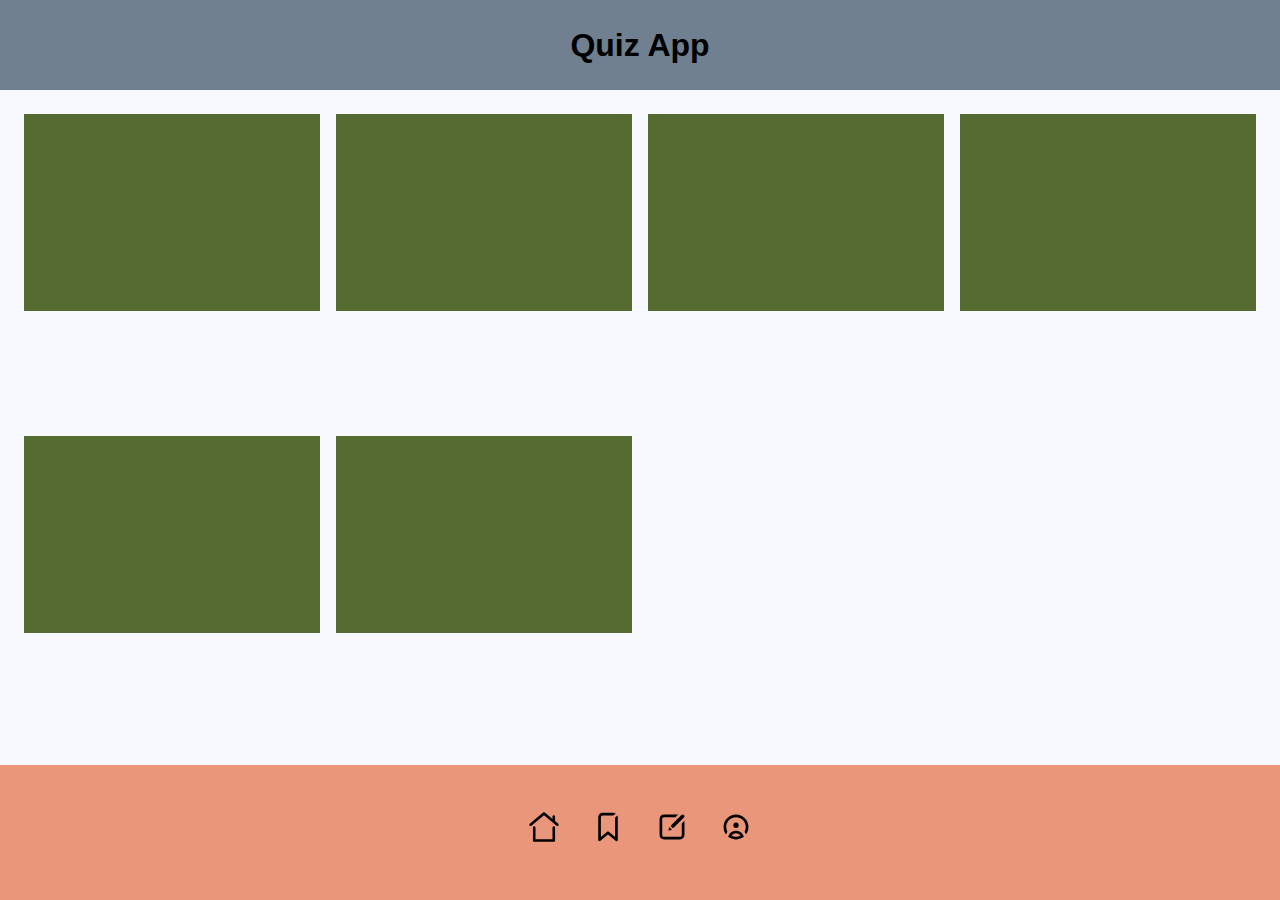
==== inc/bookmark.html @ 33c1600a "Added quiz" ====
<!DOCTYPE html>
<html lang="en">
  <head>
    <meta charset="UTF-8" />
    <meta name="viewport" content="width=device-width, initial-scale=1.0" />
    <title>Quiz App</title>
    <link rel="stylesheet" href="../styles/index.css" />
  </head>
  <body>
    <header class="top">
      <h1>Quiz App</h1>
    </header>
    <main class="content">
      <div class="content__card"></div>
      <div class="content__card"></div>
      <div class="content__card"></div>
      <div class="content__card"></div>
      <div class="content__card"></div>
      <div class="content__card"></div>
    </main>

    <footer class="bottom">
      <ul class="bottom__nav">
        <li class="bottom__nav__item">
         <a href="../index.html"> <img src="../img/noun_Home_3987573.svg" alt="Icon"> </a>
        </li>
        <li class="bottom__nav__item">
         <a href="#"> <img src="../img/noun_bookmark_1382441.svg" alt="Icon"> </a>
        </li>
        <li class="bottom__nav__item">
         <a href="create.html"> <img src="../img/noun_create_432101.svg" alt="Icon"> </a>
        </li>
        <li class="bottom__nav__item">
         <a href="profile.html"> <img src="../img/noun_profile_3460429.svg" alt="Icon"> </a>
        </li>
        
      </ul>
    </footer>
  </body>
</html>
---- styles/index.css ----
@import '_base.css';
@import '_profile.css';

body {
    display: flex;
    flex-direction: column;
    justify-content: space-between;
    min-height: 100vh;
    gap: var--(--mobile-pad);
}


.top {
    background: slategray; 
    height: 10vh; 
    display: flex; 
    justify-content: center;
    align-items: center;
}

.content 
{
    background: ghostwhite;
    height:75vh; 
    padding: var(--mobile-pad);
    overflow-y: scroll;
    display: grid; 

    grid-template-columns: repeat(auto-fit, minmax(280px, 1fr));
    gap: 1em;
}


.content__card {
    aspect-ratio:  3 / 2;
    width: 100%;
    max-width: 400px;  
    background: darkolivegreen; 
}

.bottom 
{
    height: 15vh; 
    background: darksalmon;
    padding: var(--mobile-pad);
}

.bottom__nav 
{
    display: flex; 
    justify-content: space-between;
    align-items: center;
    height: 100%; 
    list-style: none;

}

.bottom__nav__item img 
{
    height: 40px; 
    width: 40px; 
}

.bottom__nav__item:hover img
{
    opacity: .5;
}


.btn {
    all: unset; 
    background: greenyellow;
    font-size: 1.5rem; 
    padding: .5em var(--mobile-pad);
    color: ghostwhite;
}

.btn:hover,
.btn:focus {
    
    opacity: .8;
}



.btn--logout 
{
    background: crimson;
}


@media screen and (min-width: 321px) 
{
    .bottom__nav {
    justify-content: center;
    align-items: center;
    gap: var(--mobile-pad);
    }
}
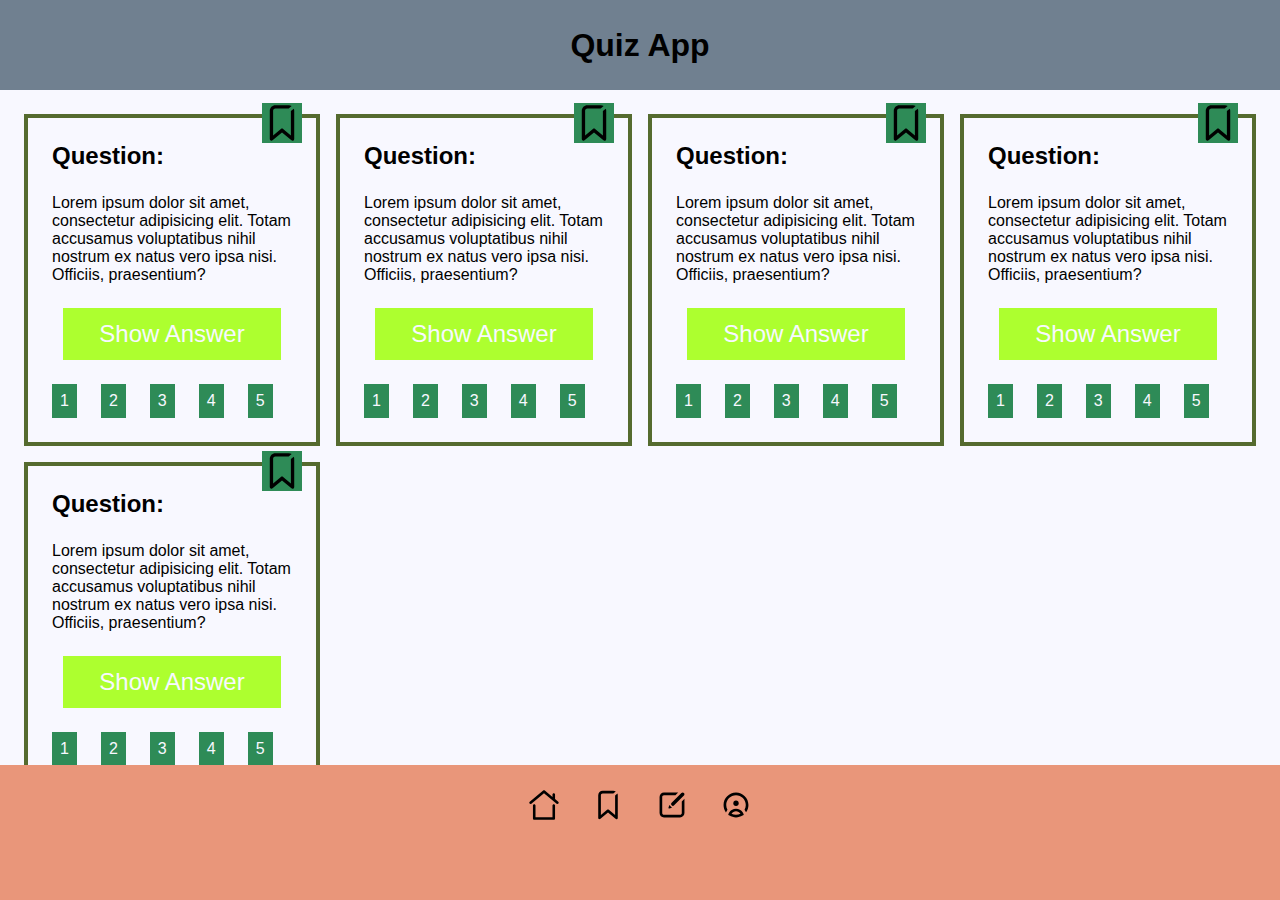
==== commit 9c300371: "Refined the layout, added subpages" ====
--- a/inc/bookmark.html
+++ b/inc/bookmark.html
@@ -11,29 +11,130 @@
       <h1>Quiz App</h1>
     </header>
     <main class="content">
-      <div class="content__card"></div>
-      <div class="content__card"></div>
-      <div class="content__card"></div>
-      <div class="content__card"></div>
-      <div class="content__card"></div>
-      <div class="content__card"></div>
+      <div class="content__card">
+        <h2>Question:</h2>
+        <p class="content__card__question">
+          Lorem ipsum dolor sit amet, consectetur adipisicing elit. Totam
+          accusamus voluptatibus nihil nostrum ex natus vero ipsa nisi.
+          Officiis, praesentium?
+        </p>
+        <button class="content__card__btn btn">Show Answer</button>
+        <p class="content__card__answer">
+          Lorem ipsum dolor sit amet consectetur adipisicing elit. Nostrum
+          blanditiis molestias nulla amet quod adipisci.
+        </p>
+        <ul class="content__card__tags">
+          <li class="content__card__tags__items">1</li>
+          <li class="content__card__tags__items">2</li>
+          <li class="content__card__tags__items">3</li>
+          <li class="content__card__tags__items">4</li>
+          <li class="content__card__tags__items">5</li>
+        </ul>
+      </div>
+      <div class="content__card">
+        <h2>Question:</h2>
+        <p class="content__card__question">
+          Lorem ipsum dolor sit amet, consectetur adipisicing elit. Totam
+          accusamus voluptatibus nihil nostrum ex natus vero ipsa nisi.
+          Officiis, praesentium?
+        </p>
+        <button class="content__card__btn btn">Show Answer</button>
+        <p class="content__card__answer">
+          Lorem ipsum dolor sit amet consectetur adipisicing elit. Nostrum
+          blanditiis molestias nulla amet quod adipisci.
+        </p>
+        <ul class="content__card__tags">
+          <li class="content__card__tags__items">1</li>
+          <li class="content__card__tags__items">2</li>
+          <li class="content__card__tags__items">3</li>
+          <li class="content__card__tags__items">4</li>
+          <li class="content__card__tags__items">5</li>
+        </ul>
+      </div>
+      <div class="content__card">
+        <h2>Question:</h2>
+        <p class="content__card__question">
+          Lorem ipsum dolor sit amet, consectetur adipisicing elit. Totam
+          accusamus voluptatibus nihil nostrum ex natus vero ipsa nisi.
+          Officiis, praesentium?
+        </p>
+        <button class="content__card__btn btn">Show Answer</button>
+        <p class="content__card__answer">
+          Lorem ipsum dolor sit amet consectetur adipisicing elit. Nostrum
+          blanditiis molestias nulla amet quod adipisci.
+        </p>
+        <ul class="content__card__tags">
+          <li class="content__card__tags__items">1</li>
+          <li class="content__card__tags__items">2</li>
+          <li class="content__card__tags__items">3</li>
+          <li class="content__card__tags__items">4</li>
+          <li class="content__card__tags__items">5</li>
+        </ul>
+      </div>
+      <div class="content__card">
+        <h2>Question:</h2>
+        <p class="content__card__question">
+          Lorem ipsum dolor sit amet, consectetur adipisicing elit. Totam
+          accusamus voluptatibus nihil nostrum ex natus vero ipsa nisi.
+          Officiis, praesentium?
+        </p>
+        <button class="content__card__btn btn">Show Answer</button>
+        <p class="content__card__answer">
+          Lorem ipsum dolor sit amet consectetur adipisicing elit. Nostrum
+          blanditiis molestias nulla amet quod adipisci.
+        </p>
+        <ul class="content__card__tags">
+          <li class="content__card__tags__items">1</li>
+          <li class="content__card__tags__items">2</li>
+          <li class="content__card__tags__items">3</li>
+          <li class="content__card__tags__items">4</li>
+          <li class="content__card__tags__items">5</li>
+        </ul>
+      </div>
+      <div class="content__card">
+        <h2>Question:</h2>
+        <p class="content__card__question">
+          Lorem ipsum dolor sit amet, consectetur adipisicing elit. Totam
+          accusamus voluptatibus nihil nostrum ex natus vero ipsa nisi.
+          Officiis, praesentium?
+        </p>
+        <button class="content__card__btn btn">Show Answer</button>
+        <p class="content__card__answer">
+          Lorem ipsum dolor sit amet consectetur adipisicing elit. Nostrum
+          blanditiis molestias nulla amet quod adipisci.
+        </p>
+        <ul class="content__card__tags">
+          <li class="content__card__tags__items">1</li>
+          <li class="content__card__tags__items">2</li>
+          <li class="content__card__tags__items">3</li>
+          <li class="content__card__tags__items">4</li>
+          <li class="content__card__tags__items">5</li>
+        </ul>
+      </div>
     </main>
 
     <footer class="bottom">
       <ul class="bottom__nav">
         <li class="bottom__nav__item">
-         <a href="../index.html"> <img src="../img/noun_Home_3987573.svg" alt="Icon"> </a>
+          <a href="../index.html">
+            <img src="../img/noun_Home_3987573.svg" alt="Icon" />
+          </a>
         </li>
         <li class="bottom__nav__item">
-         <a href="#"> <img src="../img/noun_bookmark_1382441.svg" alt="Icon"> </a>
+          <a href="#">
+            <img src="../img/noun_bookmark_1382441.svg" alt="Icon" />
+          </a>
         </li>
         <li class="bottom__nav__item">
-         <a href="create.html"> <img src="../img/noun_create_432101.svg" alt="Icon"> </a>
+          <a href="create.html">
+            <img src="../img/noun_create_432101.svg" alt="Icon" />
+          </a>
         </li>
         <li class="bottom__nav__item">
-         <a href="profile.html"> <img src="../img/noun_profile_3460429.svg" alt="Icon"> </a>
+          <a href="profile.html">
+            <img src="../img/noun_profile_3460429.svg" alt="Icon" />
+          </a>
         </li>
-        
       </ul>
     </footer>
   </body>
--- a/styles/index.css
+++ b/styles/index.css
@@ -1,99 +1,137 @@
-@import '_base.css';
-@import '_profile.css';
-
+@import "_base.css";
+@import "_profile.css";
 body {
-    display: flex;
-    flex-direction: column;
-    justify-content: space-between;
-    min-height: 100vh;
-    gap: var--(--mobile-pad);
+  display: flex;
+  flex-direction: column;
+  justify-content: space-between;
+  min-height: 100vh;
+  max-height: 100vh;
+  gap: var--(--mobile-pad);
+}
+.top {
+  display: flex;
+  align-items: center;
+  justify-content: center;
+  background: var(--first-c);
+  min-height: 10vh;
+}
+.content {
+  display: grid;
+  grid-template-columns: repeat(auto-fit, minmax(280px, 1fr));
+  justify-items: center;
+  background: var(--white-c);
+  padding: var(--mobile-pad);
+  width: 100%;
+  overflow-y: scroll;
+  gap: 1em;
+  min-height: 75vh;
+}
+.content__card {
+  display: flex;
+  position: relative;
+  flex-direction: column;
+  border: 4px var(--third-c) solid;
+  padding: var(--mobile-pad);
+  width: 100%;
+  aspect-ratio: 3 / 2;
+  gap: var(--mobile-pad);
+}
+.content__card::before {
+  position: absolute;
+  top: -15px;
+  right: 5%;
+  transition: background 0.4s ease-in-out;
+  background-color: var(--fourth-c);
+  background-image: url("../img/noun_bookmark_1382441.svg");
+  background-position: top;
+  background-repeat: no-repeat;
+  background-size: cover;
+  cursor: pointer;
+  padding: 20px;
+  width: 40px;
+  height: 40px;
+  content: "";
+}
+/* Tinkering to fix aesthetic*/
+.content__card:last-of-type::after {
+  position: absolute;
+  bottom: calc(var(--mobile-pad) * -1);
+  background: transparent;
+  width: 1px;
+  height: var(--mobile-pad);
+  content: "";
+}
+.content__card__tags {
+  display: flex;
+  flex-wrap: wrap;
+  list-style: none;
+  gap: var(--mobile-pad);
+}
+.content__card__tags__items {
+  background: var(--fourth-c);
+  padding: 0.5em;
+  color: var(--white-c);
+}
+.bottom {
+  background: var(--second-c);
+  padding: var(--mobile-pad);
+  min-height: 15vh;
+}
+.bottom__nav {
+  display: flex;
+  align-items: center;
+  justify-content: space-between;
+  height: 100%;
+  list-style: none;
+}
+.bottom__nav__item img {
+  width: 40px;
+  height: 40px;
+}
+.bottom__nav__item:hover img {
+  opacity: 0.5;
 }
 
-
-.top {
-    background: slategray; 
-    height: 10vh; 
-    display: flex; 
-    justify-content: center;
-    align-items: center;
-}
-
-.content 
-{
-    background: ghostwhite;
-    height:75vh; 
-    padding: var(--mobile-pad);
-    overflow-y: scroll;
-    display: grid; 
-
-    grid-template-columns: repeat(auto-fit, minmax(280px, 1fr));
-    gap: 1em;
-}
-
-
-.content__card {
-    aspect-ratio:  3 / 2;
-    width: 100%;
-    max-width: 400px;  
-    background: darkolivegreen; 
-}
-
-.bottom 
-{
-    height: 15vh; 
-    background: darksalmon;
-    padding: var(--mobile-pad);
-}
-
-.bottom__nav 
-{
-    display: flex; 
-    justify-content: space-between;
-    align-items: center;
-    height: 100%; 
-    list-style: none;
-
-}
-
-.bottom__nav__item img 
-{
-    height: 40px; 
-    width: 40px; 
-}
-
-.bottom__nav__item:hover img
-{
-    opacity: .5;
-}
-
-
 .btn {
-    all: unset; 
-    background: greenyellow;
-    font-size: 1.5rem; 
-    padding: .5em var(--mobile-pad);
-    color: ghostwhite;
+  all: unset;
+  margin: 0 auto;
+  background: greenyellow;
+  cursor: pointer;
+  padding: 0.5em var(--mobile-pad);
+  width: auto;
+  color: var(--white-c);
+  font-size: 1.5rem;
 }
 
 .btn:hover,
 .btn:focus {
-    
-    opacity: .8;
+  opacity: 0.8;
 }
 
-
-
-.btn--logout 
-{
-    background: crimson;
+.content__card__btn:active {
+  background: var(--third-c);
 }
 
+.content__card__btn + .content__card__answer {
+  display: none;
+  opacity: 0;
+  transition: opacity 0.4s ease-in-out;
+}
+.content__card__btn:active + .content__card__answer {
+  display: block;
+  opacity: 1;
 
-@media screen and (min-width: 321px) 
-{
-    .bottom__nav {
+  transition: opacity 0.4s ease-in-out;
+  color: var(--third-c);
+}
+.btn--logout {
+  background: crimson;
+}
+
+@media screen and (min-width: 321px) {
+  .bottom__nav {
+    align-items: center;
     justify-content: center;
-    align-items: center;
     gap: var(--mobile-pad);
-    }
+  }
 }
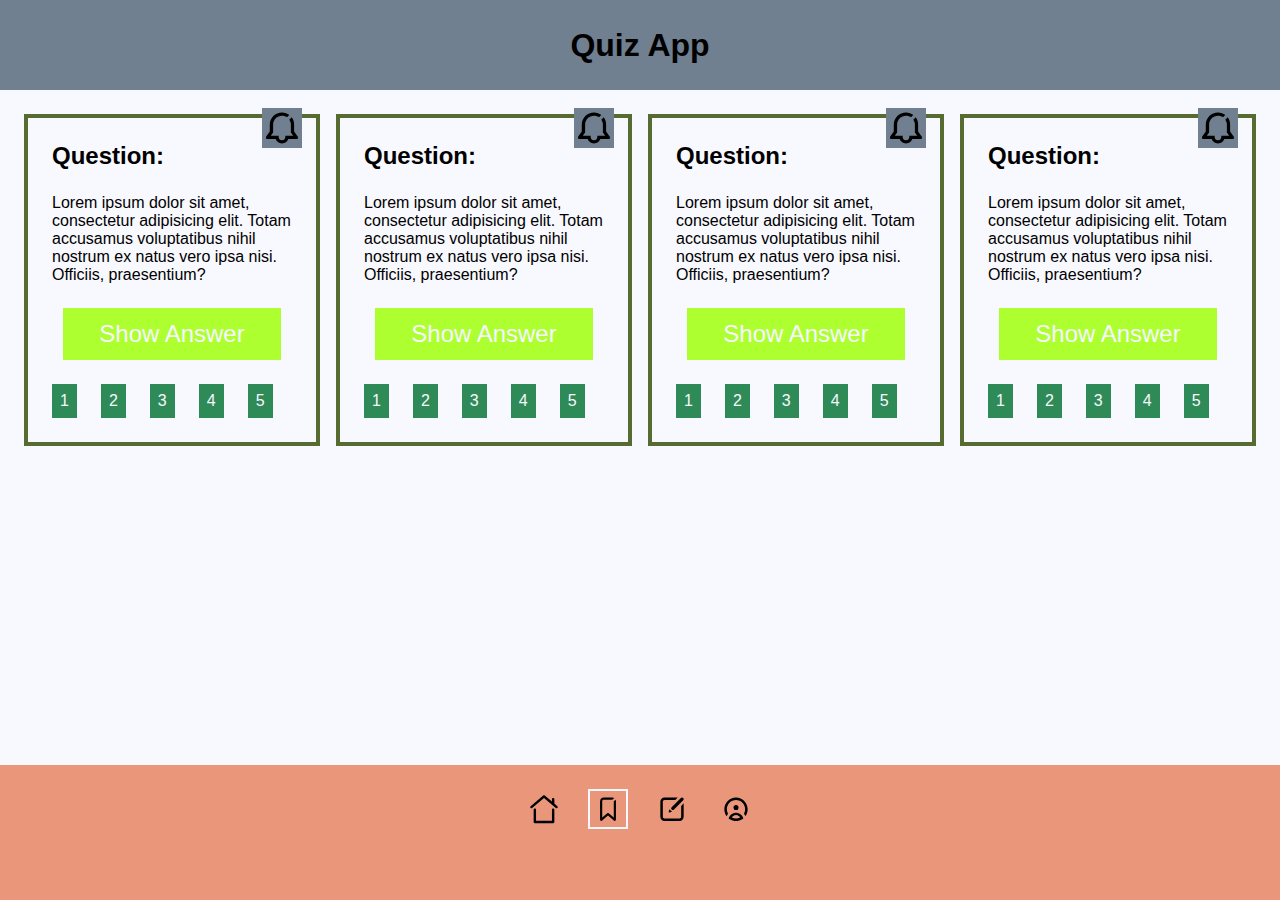
==== commit 8010d059: "clean BEM" ====
--- a/inc/bookmark.html
+++ b/inc/bookmark.html
@@ -11,126 +11,109 @@
       <h1>Quiz App</h1>
     </header>
     <main class="content">
-      <div class="content__card">
+      <div class="content-card content-card--toggle">
         <h2>Question:</h2>
-        <p class="content__card__question">
+        <p class="content-card__question">
           Lorem ipsum dolor sit amet, consectetur adipisicing elit. Totam
           accusamus voluptatibus nihil nostrum ex natus vero ipsa nisi.
           Officiis, praesentium?
         </p>
-        <button class="content__card__btn btn">Show Answer</button>
-        <p class="content__card__answer">
+        <button class="content-card__btn btn">Show Answer</button>
+        <p class="content-card__answer">
           Lorem ipsum dolor sit amet consectetur adipisicing elit. Nostrum
           blanditiis molestias nulla amet quod adipisci.
         </p>
-        <ul class="content__card__tags">
-          <li class="content__card__tags__items">1</li>
-          <li class="content__card__tags__items">2</li>
-          <li class="content__card__tags__items">3</li>
-          <li class="content__card__tags__items">4</li>
-          <li class="content__card__tags__items">5</li>
+        <ul class="content-card__tags">
+          <li class="content-card__items">1</li>
+          <li class="content-card__items">2</li>
+          <li class="content-card__items">3</li>
+          <li class="content-card__items">4</li>
+          <li class="content-card__items">5</li>
         </ul>
       </div>
-      <div class="content__card">
+
+      <div class="content-card content-card--toggle">
         <h2>Question:</h2>
-        <p class="content__card__question">
+        <p class="content-card__question">
           Lorem ipsum dolor sit amet, consectetur adipisicing elit. Totam
           accusamus voluptatibus nihil nostrum ex natus vero ipsa nisi.
           Officiis, praesentium?
         </p>
-        <button class="content__card__btn btn">Show Answer</button>
-        <p class="content__card__answer">
+        <button class="content-card__btn btn">Show Answer</button>
+        <p class="content-card__answer">
           Lorem ipsum dolor sit amet consectetur adipisicing elit. Nostrum
           blanditiis molestias nulla amet quod adipisci.
         </p>
-        <ul class="content__card__tags">
-          <li class="content__card__tags__items">1</li>
-          <li class="content__card__tags__items">2</li>
-          <li class="content__card__tags__items">3</li>
-          <li class="content__card__tags__items">4</li>
-          <li class="content__card__tags__items">5</li>
+        <ul class="content-card__tags">
+          <li class="content-card__items">1</li>
+          <li class="content-card__items">2</li>
+          <li class="content-card__items">3</li>
+          <li class="content-card__items">4</li>
+          <li class="content-card__items">5</li>
         </ul>
       </div>
-      <div class="content__card">
+
+      <div class="content-card content-card--toggle">
         <h2>Question:</h2>
-        <p class="content__card__question">
+        <p class="content-card__question">
           Lorem ipsum dolor sit amet, consectetur adipisicing elit. Totam
           accusamus voluptatibus nihil nostrum ex natus vero ipsa nisi.
           Officiis, praesentium?
         </p>
-        <button class="content__card__btn btn">Show Answer</button>
-        <p class="content__card__answer">
+        <button class="content-card__btn btn">Show Answer</button>
+        <p class="content-card__answer">
           Lorem ipsum dolor sit amet consectetur adipisicing elit. Nostrum
           blanditiis molestias nulla amet quod adipisci.
         </p>
-        <ul class="content__card__tags">
-          <li class="content__card__tags__items">1</li>
-          <li class="content__card__tags__items">2</li>
-          <li class="content__card__tags__items">3</li>
-          <li class="content__card__tags__items">4</li>
-          <li class="content__card__tags__items">5</li>
+        <ul class="content-card__tags">
+          <li class="content-card__items">1</li>
+          <li class="content-card__items">2</li>
+          <li class="content-card__items">3</li>
+          <li class="content-card__items">4</li>
+          <li class="content-card__items">5</li>
         </ul>
       </div>
-      <div class="content__card">
+
+      <div class="content-card content-card--toggle">
         <h2>Question:</h2>
-        <p class="content__card__question">
+        <p class="content-card__question">
           Lorem ipsum dolor sit amet, consectetur adipisicing elit. Totam
           accusamus voluptatibus nihil nostrum ex natus vero ipsa nisi.
           Officiis, praesentium?
         </p>
-        <button class="content__card__btn btn">Show Answer</button>
-        <p class="content__card__answer">
+        <button class="content-card__btn btn">Show Answer</button>
+        <p class="content-card__answer">
           Lorem ipsum dolor sit amet consectetur adipisicing elit. Nostrum
           blanditiis molestias nulla amet quod adipisci.
         </p>
-        <ul class="content__card__tags">
-          <li class="content__card__tags__items">1</li>
-          <li class="content__card__tags__items">2</li>
-          <li class="content__card__tags__items">3</li>
-          <li class="content__card__tags__items">4</li>
-          <li class="content__card__tags__items">5</li>
-        </ul>
-      </div>
-      <div class="content__card">
-        <h2>Question:</h2>
-        <p class="content__card__question">
-          Lorem ipsum dolor sit amet, consectetur adipisicing elit. Totam
-          accusamus voluptatibus nihil nostrum ex natus vero ipsa nisi.
-          Officiis, praesentium?
-        </p>
-        <button class="content__card__btn btn">Show Answer</button>
-        <p class="content__card__answer">
-          Lorem ipsum dolor sit amet consectetur adipisicing elit. Nostrum
-          blanditiis molestias nulla amet quod adipisci.
-        </p>
-        <ul class="content__card__tags">
-          <li class="content__card__tags__items">1</li>
-          <li class="content__card__tags__items">2</li>
-          <li class="content__card__tags__items">3</li>
-          <li class="content__card__tags__items">4</li>
-          <li class="content__card__tags__items">5</li>
+        <ul class="content-card__tags">
+          <li class="content-card__items">1</li>
+          <li class="content-card__items">2</li>
+          <li class="content-card__items">3</li>
+          <li class="content-card__items">4</li>
+          <li class="content-card__items">5</li>
         </ul>
       </div>
     </main>
 
     <footer class="bottom">
-      <ul class="bottom__nav">
-        <li class="bottom__nav__item">
+      <ul class="bottom-nav">
+        <li class="bottom-nav__item">
           <a href="../index.html">
             <img src="../img/noun_Home_3987573.svg" alt="Icon" />
           </a>
         </li>
-        <li class="bottom__nav__item">
+        <li class="bottom-nav__item bottom-nav__item--active">
           <a href="#">
             <img src="../img/noun_bookmark_1382441.svg" alt="Icon" />
           </a>
         </li>
-        <li class="bottom__nav__item">
+        <li class="bottom-nav__item">
           <a href="create.html">
             <img src="../img/noun_create_432101.svg" alt="Icon" />
           </a>
         </li>
-        <li class="bottom__nav__item">
+        <li class="bottom-nav__item">
           <a href="profile.html">
             <img src="../img/noun_profile_3460429.svg" alt="Icon" />
           </a>
--- a/styles/index.css
+++ b/styles/index.css
@@ -22,11 +22,11 @@
   background: var(--white-c);
   padding: var(--mobile-pad);
   width: 100%;
+  min-height: 75vh;
   overflow-y: scroll;
   gap: 1em;
-  min-height: 75vh;
 }
-.content__card {
+.content-card {
   display: flex;
   position: relative;
   flex-direction: column;
@@ -36,12 +36,12 @@
   aspect-ratio: 3 / 2;
   gap: var(--mobile-pad);
 }
-.content__card::before {
+.content-card::before {
   position: absolute;
-  top: -15px;
+  top: -10px;
   right: 5%;
   transition: background 0.4s ease-in-out;
-  background-color: var(--fourth-c);
+  background-color: var(--third-c);
   background-image: url("../img/noun_bookmark_1382441.svg");
   background-position: top;
   background-repeat: no-repeat;
@@ -52,8 +52,14 @@
   height: 40px;
   content: "";
 }
-/* Tinkering to fix aesthetic*/
-.content__card:last-of-type::after {
+
+.content-card--toggle::before {
+  background-color: var(--first-c);
+  background-image: url("../img/noun_notification_432146.svg");
+}
+
+/* Tinkering strictly aesthetic*/
+.content-card:last-of-type::after {
   position: absolute;
   bottom: calc(var(--mobile-pad) * -1);
   background: transparent;
@@ -61,13 +67,13 @@
   height: var(--mobile-pad);
   content: "";
 }
-.content__card__tags {
+.content-card__tags {
   display: flex;
   flex-wrap: wrap;
   list-style: none;
   gap: var(--mobile-pad);
 }
-.content__card__tags__items {
+.content-card__items {
   background: var(--fourth-c);
   padding: 0.5em;
   color: var(--white-c);
@@ -77,59 +83,63 @@
   padding: var(--mobile-pad);
   min-height: 15vh;
 }
-.bottom__nav {
+.bottom-nav {
   display: flex;
   align-items: center;
   justify-content: space-between;
   height: 100%;
   list-style: none;
 }
-.bottom__nav__item img {
+.bottom-nav__item {
   width: 40px;
   height: 40px;
+  padding: 5px;
 }
-.bottom__nav__item:hover img {
+.bottom-nav__item img {
+  object-fit: cover;
+  object-position: center;
+}
+.bottom-nav__item:hover img {
   opacity: 0.5;
 }
 
+.bottom-nav__item--active {
+  border: 2px double var(--white-c);
+}
 .btn {
   all: unset;
   margin: 0 auto;
-  background: greenyellow;
+  background: var(--affirmative);
   cursor: pointer;
   padding: 0.5em var(--mobile-pad);
   width: auto;
   color: var(--white-c);
   font-size: 1.5rem;
 }
-
 .btn:hover,
 .btn:focus {
   opacity: 0.8;
 }
-
-.content__card__btn:active {
+.content-card__btn:active {
   background: var(--third-c);
 }
-
-.content__card__btn + .content__card__answer {
+.content-card__btn + .content-card__answer {
   display: none;
+  transition: opacity 0.4s ease-in-out;
   opacity: 0;
+}
+.content-card__btn:active + .content-card__answer {
+  display: block;
   transition: opacity 0.4s ease-in-out;
-}
-.content__card__btn:active + .content__card__answer {
-  display: block;
   opacity: 1;
-
-  transition: opacity 0.4s ease-in-out;
   color: var(--third-c);
 }
 .btn--logout {
-  background: crimson;
+  background: var(--negative);
 }
 
 @media screen and (min-width: 321px) {
-  .bottom__nav {
+  .bottom-nav {
     align-items: center;
     justify-content: center;
     gap: var(--mobile-pad);
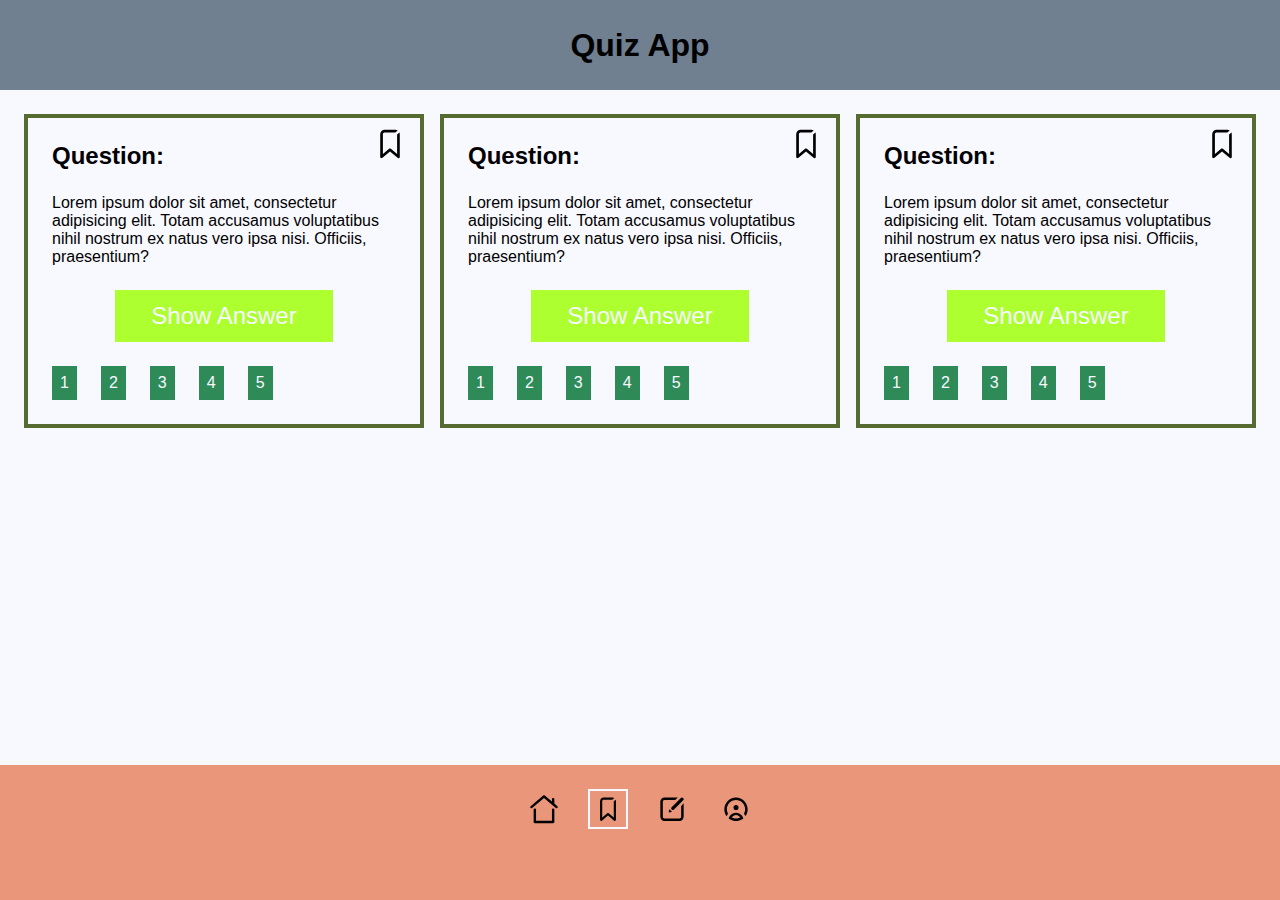
==== commit a729bcf7: "Add JavaScript, Add Input Fields" ====
--- a/inc/bookmark.html
+++ b/inc/bookmark.html
@@ -11,15 +11,104 @@
       <h1>Quiz App</h1>
     </header>
     <main class="content">
-      <div class="content-card content-card--toggle">
+      <div class="content-card">
         <h2>Question:</h2>
         <p class="content-card__question">
           Lorem ipsum dolor sit amet, consectetur adipisicing elit. Totam
           accusamus voluptatibus nihil nostrum ex natus vero ipsa nisi.
           Officiis, praesentium?
         </p>
+        <svg
+          xmlns="http://www.w3.org/2000/svg"
+          xmlns:xlink="http://www.w3.org/1999/xlink"
+          version="1.1"
+          x="0px"
+          y="0px"
+          viewBox="0 0 36 45"
+          xml:space="preserve"
+          class="bookmark"
+        >
+          <style type="text/css">
+            .st0 {
+              opacity: 0.34;
+            }
+            .st1 {
+              opacity: 0.25;
+            }
+            .st2 {
+              opacity: 0.3;
+            }
+            .st3 {
+              fill: none;
+              stroke: #000000;
+              stroke-width: 4;
+              stroke-linecap: round;
+              stroke-miterlimit: 10;
+            }
+            .st4 {
+              fill: none;
+              stroke: #000000;
+              stroke-width: 3;
+              stroke-linecap: round;
+              stroke-miterlimit: 10;
+            }
+            .st5 {
+              opacity: 0.19;
+            }
+            .st6 {
+              opacity: 0.32;
+            }
+            .st7 {
+              fill: none;
+              stroke: #000000;
+              stroke-width: 3;
+              stroke-linecap: round;
+              stroke-linejoin: round;
+              stroke-miterlimit: 10;
+            }
+            .st8 {
+              display: none;
+              opacity: 0.4;
+            }
+            .st9 {
+              display: inline;
+            }
+            .st10 {
+              display: none;
+              opacity: 0.4;
+              fill: none;
+              stroke: #000000;
+              stroke-width: 3;
+              stroke-miterlimit: 10;
+            }
+          </style>
+          <path
+            d="M28.6,5.1C28.9,5.7,29,6.3,29,7v25.5c0,0.6-0.3,1.1-0.9,1.4C27.9,34,27.7,34,27.5,34c-0.4,0-0.7-0.1-1-0.4L18,26.5l-8.5,7.1  c-0.4,0.4-1.1,0.5-1.6,0.2C7.3,33.6,7,33.1,7,32.5L7,7c0-2.8,2.3-5,5-5h12c1,0,1.9,0.3,2.7,0.8L24,5c0,0,0,0,0,0H12  c-1.1,0-2,0.9-2,2l0,22.2l7-5.8c0.6-0.5,1.4-0.5,2,0l7,5.8V7.3L28.6,5.1z"
+          />
+          <text
+            x="0"
+            y="51"
+            fill="#000000"
+            font-size="5px"
+            font-weight="bold"
+            font-family="'Helvetica Neue', Helvetica, Arial-Unicode, Arial, Sans-serif"
+          >
+            Created by Kenneth Chua
+          </text>
+          <text
+            x="0"
+            y="56"
+            fill="#000000"
+            font-size="5px"
+            font-weight="bold"
+            font-family="'Helvetica Neue', Helvetica, Arial-Unicode, Arial, Sans-serif"
+          >
+            from the Noun Project
+          </text>
+        </svg>
         <button class="content-card__btn btn">Show Answer</button>
-        <p class="content-card__answer">
+
+        <p class="content-card__answer hidden">
           Lorem ipsum dolor sit amet consectetur adipisicing elit. Nostrum
           blanditiis molestias nulla amet quod adipisci.
         </p>
@@ -31,16 +120,104 @@
           <li class="content-card__items">5</li>
         </ul>
       </div>
-
-      <div class="content-card content-card--toggle">
+      <div class="content-card">
         <h2>Question:</h2>
         <p class="content-card__question">
           Lorem ipsum dolor sit amet, consectetur adipisicing elit. Totam
           accusamus voluptatibus nihil nostrum ex natus vero ipsa nisi.
           Officiis, praesentium?
         </p>
+        <svg
+          xmlns="http://www.w3.org/2000/svg"
+          xmlns:xlink="http://www.w3.org/1999/xlink"
+          version="1.1"
+          x="0px"
+          y="0px"
+          viewBox="0 0 36 45"
+          xml:space="preserve"
+          class="bookmark"
+        >
+          <style type="text/css">
+            .st0 {
+              opacity: 0.34;
+            }
+            .st1 {
+              opacity: 0.25;
+            }
+            .st2 {
+              opacity: 0.3;
+            }
+            .st3 {
+              fill: none;
+              stroke: #000000;
+              stroke-width: 4;
+              stroke-linecap: round;
+              stroke-miterlimit: 10;
+            }
+            .st4 {
+              fill: none;
+              stroke: #000000;
+              stroke-width: 3;
+              stroke-linecap: round;
+              stroke-miterlimit: 10;
+            }
+            .st5 {
+              opacity: 0.19;
+            }
+            .st6 {
+              opacity: 0.32;
+            }
+            .st7 {
+              fill: none;
+              stroke: #000000;
+              stroke-width: 3;
+              stroke-linecap: round;
+              stroke-linejoin: round;
+              stroke-miterlimit: 10;
+            }
+            .st8 {
+              display: none;
+              opacity: 0.4;
+            }
+            .st9 {
+              display: inline;
+            }
+            .st10 {
+              display: none;
+              opacity: 0.4;
+              fill: none;
+              stroke: #000000;
+              stroke-width: 3;
+              stroke-miterlimit: 10;
+            }
+          </style>
+          <path
+            d="M28.6,5.1C28.9,5.7,29,6.3,29,7v25.5c0,0.6-0.3,1.1-0.9,1.4C27.9,34,27.7,34,27.5,34c-0.4,0-0.7-0.1-1-0.4L18,26.5l-8.5,7.1  c-0.4,0.4-1.1,0.5-1.6,0.2C7.3,33.6,7,33.1,7,32.5L7,7c0-2.8,2.3-5,5-5h12c1,0,1.9,0.3,2.7,0.8L24,5c0,0,0,0,0,0H12  c-1.1,0-2,0.9-2,2l0,22.2l7-5.8c0.6-0.5,1.4-0.5,2,0l7,5.8V7.3L28.6,5.1z"
+          />
+          <text
+            x="0"
+            y="51"
+            fill="#000000"
+            font-size="5px"
+            font-weight="bold"
+            font-family="'Helvetica Neue', Helvetica, Arial-Unicode, Arial, Sans-serif"
+          >
+            Created by Kenneth Chua
+          </text>
+          <text
+            x="0"
+            y="56"
+            fill="#000000"
+            font-size="5px"
+            font-weight="bold"
+            font-family="'Helvetica Neue', Helvetica, Arial-Unicode, Arial, Sans-serif"
+          >
+            from the Noun Project
+          </text>
+        </svg>
         <button class="content-card__btn btn">Show Answer</button>
-        <p class="content-card__answer">
+
+        <p class="content-card__answer hidden">
           Lorem ipsum dolor sit amet consectetur adipisicing elit. Nostrum
           blanditiis molestias nulla amet quod adipisci.
         </p>
@@ -52,37 +229,104 @@
           <li class="content-card__items">5</li>
         </ul>
       </div>
-
-      <div class="content-card content-card--toggle">
+      <div class="content-card">
         <h2>Question:</h2>
         <p class="content-card__question">
           Lorem ipsum dolor sit amet, consectetur adipisicing elit. Totam
           accusamus voluptatibus nihil nostrum ex natus vero ipsa nisi.
           Officiis, praesentium?
         </p>
+        <svg
+          xmlns="http://www.w3.org/2000/svg"
+          xmlns:xlink="http://www.w3.org/1999/xlink"
+          version="1.1"
+          x="0px"
+          y="0px"
+          viewBox="0 0 36 45"
+          xml:space="preserve"
+          class="bookmark"
+        >
+          <style type="text/css">
+            .st0 {
+              opacity: 0.34;
+            }
+            .st1 {
+              opacity: 0.25;
+            }
+            .st2 {
+              opacity: 0.3;
+            }
+            .st3 {
+              fill: none;
+              stroke: #000000;
+              stroke-width: 4;
+              stroke-linecap: round;
+              stroke-miterlimit: 10;
+            }
+            .st4 {
+              fill: none;
+              stroke: #000000;
+              stroke-width: 3;
+              stroke-linecap: round;
+              stroke-miterlimit: 10;
+            }
+            .st5 {
+              opacity: 0.19;
+            }
+            .st6 {
+              opacity: 0.32;
+            }
+            .st7 {
+              fill: none;
+              stroke: #000000;
+              stroke-width: 3;
+              stroke-linecap: round;
+              stroke-linejoin: round;
+              stroke-miterlimit: 10;
+            }
+            .st8 {
+              display: none;
+              opacity: 0.4;
+            }
+            .st9 {
+              display: inline;
+            }
+            .st10 {
+              display: none;
+              opacity: 0.4;
+              fill: none;
+              stroke: #000000;
+              stroke-width: 3;
+              stroke-miterlimit: 10;
+            }
+          </style>
+          <path
+            d="M28.6,5.1C28.9,5.7,29,6.3,29,7v25.5c0,0.6-0.3,1.1-0.9,1.4C27.9,34,27.7,34,27.5,34c-0.4,0-0.7-0.1-1-0.4L18,26.5l-8.5,7.1  c-0.4,0.4-1.1,0.5-1.6,0.2C7.3,33.6,7,33.1,7,32.5L7,7c0-2.8,2.3-5,5-5h12c1,0,1.9,0.3,2.7,0.8L24,5c0,0,0,0,0,0H12  c-1.1,0-2,0.9-2,2l0,22.2l7-5.8c0.6-0.5,1.4-0.5,2,0l7,5.8V7.3L28.6,5.1z"
+          />
+          <text
+            x="0"
+            y="51"
+            fill="#000000"
+            font-size="5px"
+            font-weight="bold"
+            font-family="'Helvetica Neue', Helvetica, Arial-Unicode, Arial, Sans-serif"
+          >
+            Created by Kenneth Chua
+          </text>
+          <text
+            x="0"
+            y="56"
+            fill="#000000"
+            font-size="5px"
+            font-weight="bold"
+            font-family="'Helvetica Neue', Helvetica, Arial-Unicode, Arial, Sans-serif"
+          >
+            from the Noun Project
+          </text>
+        </svg>
         <button class="content-card__btn btn">Show Answer</button>
-        <p class="content-card__answer">
-          Lorem ipsum dolor sit amet consectetur adipisicing elit. Nostrum
-          blanditiis molestias nulla amet quod adipisci.
-        </p>
-        <ul class="content-card__tags">
-          <li class="content-card__items">1</li>
-          <li class="content-card__items">2</li>
-          <li class="content-card__items">3</li>
-          <li class="content-card__items">4</li>
-          <li class="content-card__items">5</li>
-        </ul>
-      </div>
 
-      <div class="content-card content-card--toggle">
-        <h2>Question:</h2>
-        <p class="content-card__question">
-          Lorem ipsum dolor sit amet, consectetur adipisicing elit. Totam
-          accusamus voluptatibus nihil nostrum ex natus vero ipsa nisi.
-          Officiis, praesentium?
-        </p>
-        <button class="content-card__btn btn">Show Answer</button>
-        <p class="content-card__answer">
+        <p class="content-card__answer hidden">
           Lorem ipsum dolor sit amet consectetur adipisicing elit. Nostrum
           blanditiis molestias nulla amet quod adipisci.
         </p>
@@ -120,5 +364,6 @@
         </li>
       </ul>
     </footer>
+    <script src="../app/app.js"></script>
   </body>
 </html>
--- a/styles/index.css
+++ b/styles/index.css
@@ -1,5 +1,6 @@
 @import "_base.css";
 @import "_profile.css";
+@import "_utility.css";
 body {
   display: flex;
   flex-direction: column;
@@ -7,6 +8,7 @@
   min-height: 100vh;
   max-height: 100vh;
   gap: var--(--mobile-pad);
+  overflow: hidden;
 }
 .top {
   display: flex;
@@ -36,30 +38,23 @@
   aspect-ratio: 3 / 2;
   gap: var(--mobile-pad);
 }
-.content-card::before {
+
+.bookmark {
+  height: 40px;
+  width: 40px;
   position: absolute;
-  top: -10px;
-  right: 5%;
-  transition: background 0.4s ease-in-out;
-  background-color: var(--third-c);
-  background-image: url("../img/noun_bookmark_1382441.svg");
-  background-position: top;
-  background-repeat: no-repeat;
-  background-size: cover;
+  right: 10px;
+  top: 10px;
   cursor: pointer;
-  padding: 20px;
-  width: 40px;
-  height: 40px;
-  content: "";
+  z-index: 5;
 }
 
-.content-card--toggle::before {
-  background-color: var(--first-c);
-  background-image: url("../img/noun_notification_432146.svg");
+.bookmark:hover {
+  opacity: 0.7;
 }
 
 /* Tinkering strictly aesthetic*/
-.content-card:last-of-type::after {
+main *:last-of-type:after {
   position: absolute;
   bottom: calc(var(--mobile-pad) * -1);
   background: transparent;
@@ -101,6 +96,7 @@
 }
 .bottom-nav__item:hover img {
   opacity: 0.5;
+  transform: scale(1.1);
 }
 
 .bottom-nav__item--active {
@@ -123,19 +119,68 @@
 .content-card__btn:active {
   background: var(--third-c);
 }
-.content-card__btn + .content-card__answer {
-  display: none;
-  transition: opacity 0.4s ease-in-out;
-  opacity: 0;
-}
-.content-card__btn:active + .content-card__answer {
-  display: block;
+
+.content-card__answer {
   transition: opacity 0.4s ease-in-out;
   opacity: 1;
   color: var(--third-c);
 }
 .btn--logout {
   background: var(--negative);
+}
+
+.profile {
+  position: relative;
+}
+
+/*DARK MODE*/
+.dark-mode-toggle {
+  height: 40px;
+  width: auto;
+  position: absolute;
+  right: 15px;
+  top: 15px;
+  cursor: pointer;
+  display: flex;
+  justify-content: center;
+  align-items: center;
+  gap: 5px;
+}
+
+.dark-mode-toggle__message {
+  text-transform: uppercase;
+  font-weight: bolder;
+}
+.dark-mode-toggle .light {
+  width: 40px;
+}
+.dark-mode-toggle .light:hover {
+  opacity: 0.8;
+}
+/*FORM FIELD*/
+.create {
+  display: flex;
+  flex-direction: column;
+  gap: 1em;
+  width: 100%;
+}
+.create textarea {
+  min-height: 7em;
+  padding: 1em;
+}
+
+.create input {
+  padding: 0.5em 1em;
+}
+.create fieldset {
+  display: flex;
+  flex-direction: column;
+  border: none;
+  gap: 0.5em;
+}
+fieldset legend {
+  color: var(--first-c);
+  opacity: 0.4;
 }
 
 @media screen and (min-width: 321px) {
